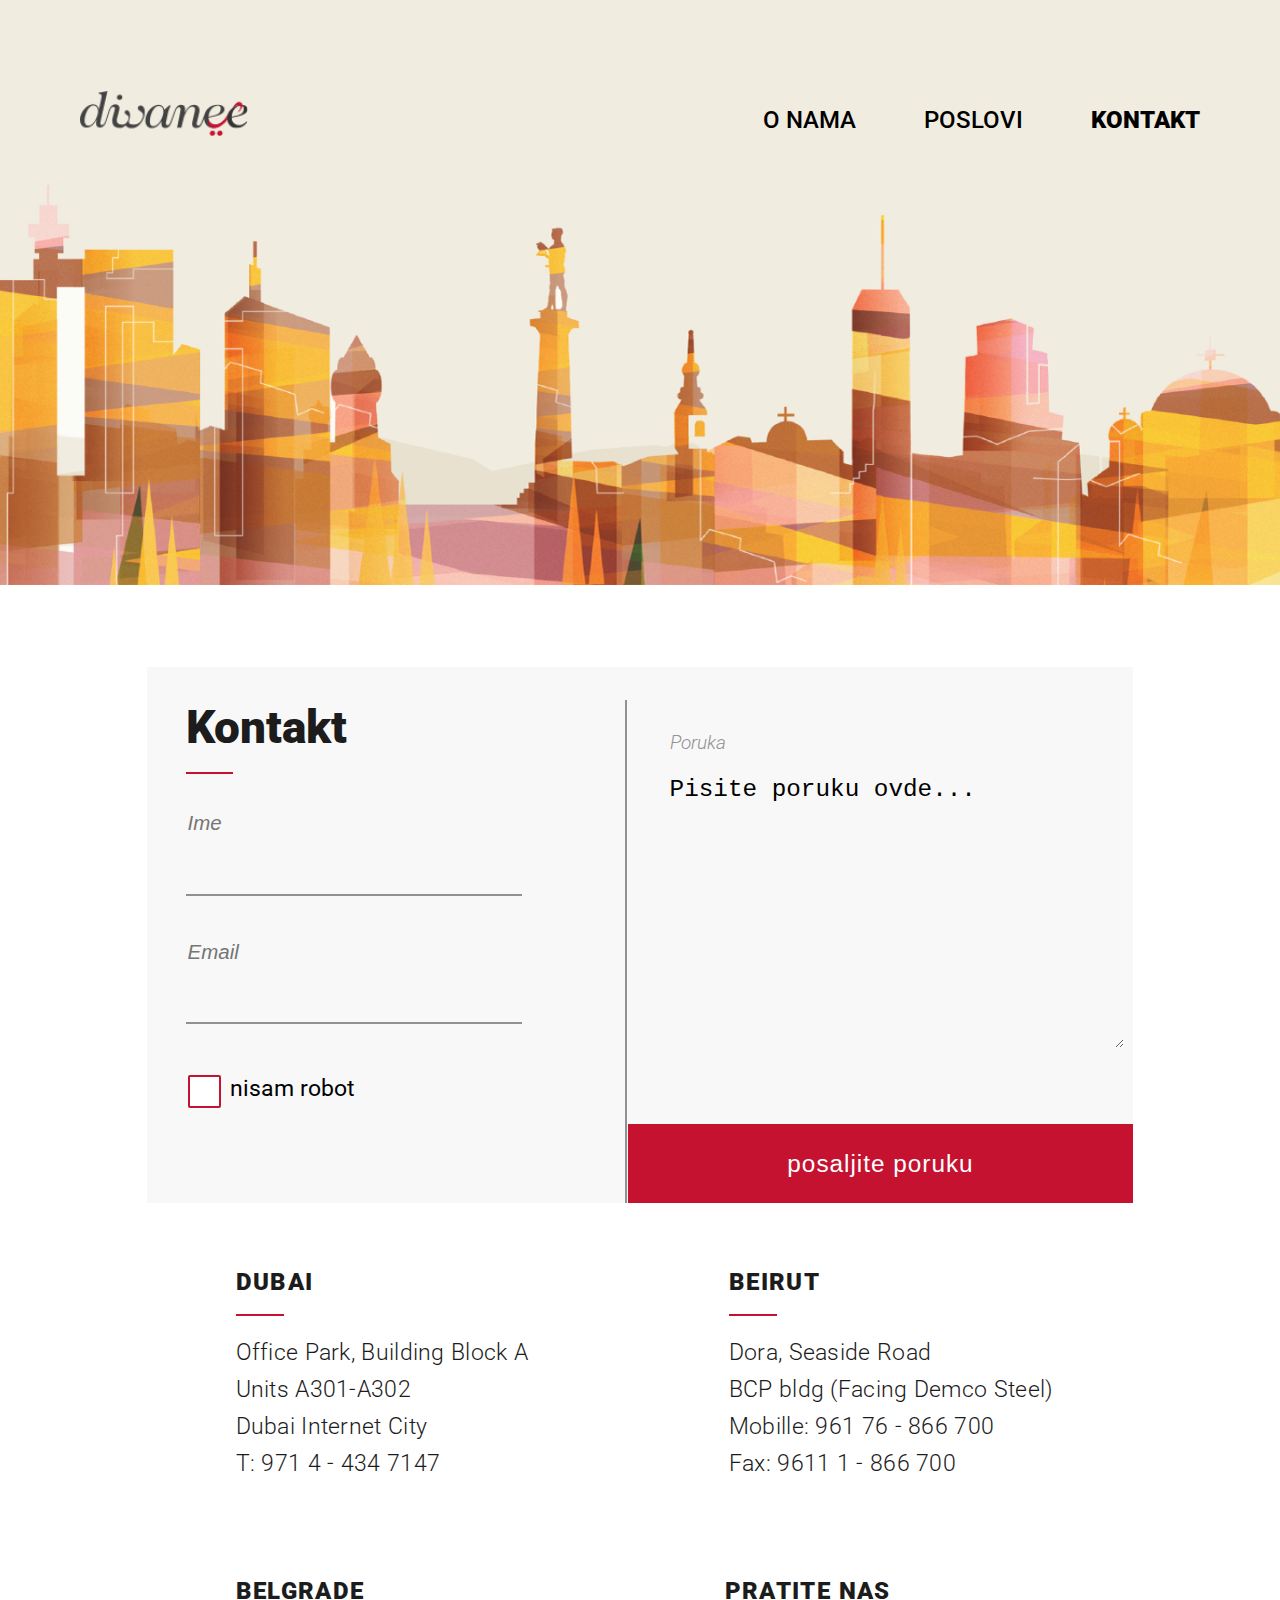
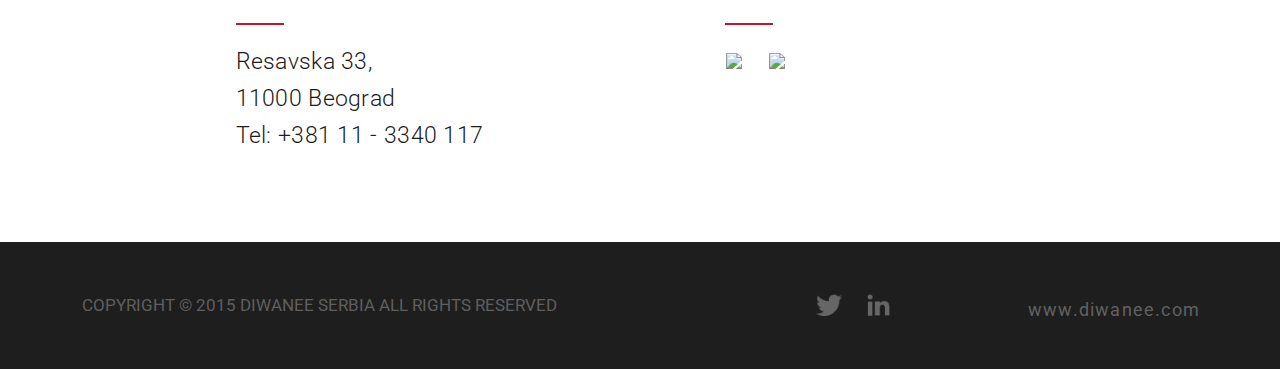
==== contact.html @ 29871109 "Commit#20-added gtag manager" ====
<!DOCTYPE html>
<html lang="en">

	<head>
		<!-- Google Tag Manager -->
		<script>(function(w,d,s,l,i){w[l]=w[l]||[];w[l].push({'gtm.start':
		new Date().getTime(),event:'gtm.js'});var f=d.getElementsByTagName(s)[0],
		j=d.createElement(s),dl=l!='dataLayer'?'&l='+l:'';j.async=true;j.src=
		'https://www.googletagmanager.com/gtm.js?id='+i+dl;f.parentNode.insertBefore(j,f);
		})(window,document,'script','dataLayer','GTM-MXTVTTN');</script>
		<!-- End Google Tag Manager -->

		<!-- Google Analytics -->
		<script>
		(function(i,s,o,g,r,a,m){i['GoogleAnalyticsObject']=r;i[r]=i[r]||function(){
		(i[r].q=i[r].q||[]).push(arguments)},i[r].l=1*new Date();a=s.createElement(o),
		m=s.getElementsByTagName(o)[0];a.async=1;a.src=g;m.parentNode.insertBefore(a,m)
		})(window,document,'script','https://www.google-analytics.com/analytics.js','ga');

		ga('create', 'UA-124238088-1', 'auto');
		ga('send', 'pageview');
		</script>
		<!-- End Google Analytics -->

		<!-- Global site tag (gtag.js) - Google Analytics -->
		<script async src="https://www.googletagmanager.com/gtag/js?id=UA-124238088-1"></script>
		<script>
			window.dataLayer = window.dataLayer || [];
			function gtag(){dataLayer.push(arguments);}
			gtag('js', new Date());

			gtag('config', 'UA-124238088-1');
		</script>
		<!-- Global site tag (gtag.js) - Google Analytics -->
		<meta charset="utf-8">
		<meta name="viewport" content="width=device-width, initial-scale=1">
		<link href="https://fonts.googleapis.com/css?family=Roboto:100,100i,300,300i,400,400i,500,500i,700,700i,900,900i" rel="stylesheet">
		<title>Diwanee Serbia - Kontakt</title>
		<link rel="stylesheet" href="assets/css/contact_style.css">
		<link rel="shortcut icon" type="image/x-icon" href="assets/img/diwanee_favicon1.png">
	</head>

	<body>
		<!-- Google Tag Manager (noscript) -->
		<noscript><iframe src="https://www.googletagmanager.com/ns.html?id=GTM-MXTVTTN"
		height="0" width="0" style="display:none;visibility:hidden"></iframe></noscript>
		<!-- End Google Tag Manager (noscript) -->
		<header>
			<div class="banner">
			<img src="assets/img/desk_header.png">
		</div>
			<nav class="nav">
				<div class="nav__logo">
					<a href="index.html" title="Home"><img src="assets/img/diw_logo.png" alt="Logo" class="logo"></a>
				</div>
				<div class="nav__menu">
					<img src="assets/img/nav-icon.png" alt="Burger icon" class="nav__burger">
					<ul>
						<li><a href="index.html#about">o nama</a></li>
						<li><a href="index.html#jobs">poslovi</a></li>
						<li id="contact">kontakt</li>
					</ul>
				</div>
			</nav>
				<div class="activ_nav">
					<ul>
						<li class="activ_nav__item"><a href="index.html#about">o nama</a></li>
						<li class="activ_nav__item"><a href="index.html#jobs">poslovi</a></li>
						<li class="activ_nav__item"><a href="contact.html">kontakt</a></li>
						<li>
							<div class="activ_nav__social">
								<p>pratite nas</p>
								<a href="https://www.facebook.com/diwaneeserbia/" target="_blank"><img src="assets/img/fbico.png" class="fbico_nav"></a>
								<a href="https://twitter.com/diwaneeserbia" target="_blank"><img src="assets/img/twittico.png" class="twittico_nav"></a>

							</div>
						</li>
						</ul>
				</div>

		</header>

		<div class="body_wrapper">

			<div class="contact_form">
				<div class="contact_form__left">
					<h1>Kontakt</h1>
					<img src="assets/img/red_dash.png">
					<form>
						<input type="text" placeholder="Ime" class="contact_form__left__name">
						<input type="text" placeholder="Email" class="contact_form__left__email">
						<label class="checkbox_container">nisam robot
							<input type="checkbox">
							<span class="checkmark"></span>
						</label>
					</form>
				</div>
				<div class="contact_form__right">
					<form>
						<label for="message">Poruka</label>
						<textarea rows="10" type="message" name="message" placeholder="Pisite poruku ovde..." class="contact_form__right__message"></textarea>
						<button onclick="ga('send', 'event', 'ContactSubmit', 'Click', 'SubmitBtn', '0');" type="submit" name="submit" class="contact_form__right__submit">posaljite poruku</button>
					</form>
				</div>
			</div>

			<div class="contact_information">
				<div class="contact_information__wrapper1">
					<div class="contact_information__dubai">
						<h1>DUBAI</h1>
						<img src="assets/img/red_dash.png" class="contact_information__red_dash">
						<p>Office Park, Building Block A<br>
							Units A301-A302<br>
							Dubai Internet City<br>
							T: 971 4 - 434  7147</p>
					</div>

					<div class="contact_information__beirut">
						<h1>BEIRUT</h1>
						<img src="assets/img/red_dash.png" class="contact_information__red_dash">
						<p>Dora, Seaside Road<br>
							BCP bldg (Facing Demco Steel)<br>
							Mobille: 961 76 - 866 700<br>
							Fax: 9611 1 - 866 700</p>
					</div>
				</div>

				<div class="contact_information__wrapper2">
					<div class="contact_information__belgrade">
						<h1>BELGRADE</h1>
						<img src="assets/img/red_dash.png" class="contact_information__red_dash">
						<p>Resavska 33,<br>
							11000 Beograd<br>
							Tel: +381 11 - 3340 117<br></p>
					</div>
					<div class="follow_us">
						<h1>PRATITE NAS</h1>
						<img src="assets/img/red_dash.png" class="contact_information__red_dash">
						<a href="https://twitter.com/diwaneeserbia" target="_blank"><img src="assets/img/twitter_old_bw_icon.png" class="follow_us__twittico"></a>
						<a href="https://www.facebook.com/diwaneeserbia/" target="_blank"><img src="assets/img/fb_old_bw_icon.png" class="follow_us__fbico"></a>
					</div>
				</div>
			</div>
		</div>

		<div class="futter">
			<div class="futter__container">
				<div class="futter__container__twitt_ico">
					<a href="https://twitter.com/diwaneeserbia" target="_blank"><img src=assets/img/twittico_mobile.png></a>
				</div>
				<div class="futter__container__linkedin_ico">
					<a href="https://www.linkedin.com/company/diwanee" target="_blank"><img src=assets/img/linkdin_icon_mobile.png></a>
				</div>

				<div class="futter__container__webpage">
					<a href="http://www.diwanee.com/" target="_blank">www.diwanee.com</a>
				</div>
			</div>
			<div class="div_copyright">
					<p class="copyrigtxt2">COPYRIGHT © 2015 DIWANEE SERBIA ALL RIGHTS RESERVED</p>
			</div>
		</div>
		<script src="https://ajax.googleapis.com/ajax/libs/jquery/3.3.1/jquery.min.js"></script>
		<script src="assets/js/script.js"></script>
	</body>
</html>
---- assets/css/contact_style.css ----
html, body, div, span, applet, object, iframe,
h1, h2, h3, h4, h5, h6, p, blockquote, pre,
a, abbr, acronym, address, big, cite, code,
del, dfn, em, img, ins, kbd, q, s, samp,
small, strike, strong, sub, sup, tt, var,
b, u, i, center,
dl, dt, dd, ol, ul, li,
fieldset, form, label, legend,
table, caption, tbody, tfoot, thead, tr, th, td,
article, aside, canvas, details, embed,
figure, figcaption, footer, header, hgroup,
menu, nav, output, ruby, section, summary,
time, mark, audio, video {
  margin: 0;
  padding: 0;
  border: 0;
  font-size: 100%;
  font: inherit;
  vertical-align: baseline;
  font-family: "Roboto", sans-serif;
}

/* HTML5 display-role reset for older browsers */
article, aside, details, figcaption, figure,
footer, header, hgroup, menu, nav, section {
  display: block; }

* {
  -webkit-box-sizing: border-box;
  -moz-box-sizing: border-box;
  box-sizing: border-box;
}

ol, ul {
  list-style: none; }

a:hover, a:active, a:focus {
  outline: none;
}

a, a:hover, a:focus, a:active {
  text-decoration: none;
  color: inherit;
  cursor: pointer;
}

html, body{
  overflow-x: hidden;
  scroll-behavior: smooth;

}

header {
  width: 100%;
  display: block;
  position: relative;
  text-align: center;
  overflow-y: hidden;
}

.banner {
  display: block;
  overflow: hidden;
}
@media (min-width: 1800px) {
  .banner {
    max-height: 612px;
  }
}

.banner img {
  width: 100%;
  margin-top: -33px;
}
@media (max-width: 768px) {
  .banner img {
    margin-top: 0;
  }
}
@media (min-width: 1800px) {
  .banner img {
    margin-top: -310px;
  }
}

.nav {
  top: 5.6rem;
  left: 5rem;
  right: 5rem;
  position: absolute;
  z-index: 20;
}
@media (max-width: 1024px) {
  .nav {
    top: 4.6vw;
    left: 9.4vw;
    right: 9.4vw;
  }
}
@media (min-width: 1800px) {
  .nav {
    top: 3.9rem;
    left: 10rem;
    right: 10rem;
  }
}

.nav__logo {
  position: absolute;
  display: inline-block;
  left: 0;
  top: 0;
}

.logo {
  display: inline-block;
  width: 10.5rem;
}
@media (max-width: 1024px) {
  .logo {
    width: 18vw;
  }
}

.nav__menu {
  position: absolute;
  right: 0;
  top: 1rem;
}
@media (max-width: 1024px) {
  .nav__menu {
    top: 0.8vw;
    right: 0;
  }
}

.nav__burger {
  display: none;
}
@media (max-width: 1024px) {
  .nav__burger {
    display: inline-block;
    width: 4.8vw;
    height: 3.3vw;
  }
}

.nav__menu ul {
  text-transform: uppercase;
}

.nav__menu li {
  display: inline-block;
  font-size: 1.5rem;
  letter-spacing: 0;
  cursor: pointer;
  margin-left: 4rem;
  font-weight: 500;
}
@media (max-width: 1024px) {
  .nav__menu li {
    display: none;
  }
}

#contact {
  display: inline-block;
  font-size: 1.5rem;
  letter-spacing: 0;
  cursor: pointer;
  margin-left: 4rem;
  font-weight: 900;
}
@media (max-width: 1024px) {
  #contact {
    display: none;
  }
}

.activ_nav {
  display: none;
  position: absolute;
  top: 11vw;
  left:0;
  right:0;
  background-color: rgba(38,38,38,0.99);
  text-transform: uppercase;
  z-index: 20;
  font-weight: 100;
}

.activ_nav ul {
  display: none;
  color: #cccccc;
}
@media (max-width: 1024px) {
  .activ_nav ul {
    display: block;
    padding-top: 5vw;
    padding-bottom: 20vw;
  }
}


.activ_nav__item {
  display: none;
  text-align: center;
  cursor: pointer;
}
@media (max-width: 1024px) {
  .activ_nav__item {
    display: block;
    padding: 2vw;
    font-size: 2.7vw;
  }
}

.activ_nav__social {
  display: none;
}
@media (max-width: 1024px) {
  .activ_nav__social {
    display: block;
    padding: 4vw 33vw;
  }
}

.activ_nav__social p {
  float: left;
  display: inline;
  color: #cccccc;
  letter-spacing: 0.2vw;
  font-size: 1.6vw;
  }

.fbico_nav{
  display: inline-block;
  float: right;
  cursor: pointer;
  margin-left: 3.8vw;
  margin-top: -2.1vw;
  width: 2vw;
}

.twittico_nav {
  display: inline-block;
  float: right;
  cursor: pointer;
  margin-top: -1.6vw;
  width: 3.8vw;
}

.body_wrapper {
  padding-left: 11.5vw;
  padding-right: 11.5vw;
  padding-top: 6.1vw;
  padding-bottom: 6.8vw;
}
@media (max-width: 768px) {
  .body_wrapper {
    padding-left: 9.5vw;
    padding-right: 9.5vw;
    padding-top: 11.7vw;
    padding-bottom: 12vw;
  }
}
@media (min-width: 1800px) {
  .body_wrapper {
    padding-left: 6.2vw;
    padding-right: 6.2vw;
    padding-top: 4.2vw;
    padding-bottom: 7vw;
  }
}

.contact_form {
  position: relative;
  display: block;
  background-color: #F8F8F8;
  width: 100%;
  vertical-align: top;
}
@media (min-width: 1800px) {
  .contact_form {
    display: inline-block;
    width: 53%;
  }
}

.contact_form__left {
  width: 48.7%;
  display: inline-block;
  text-align: left;
  margin-top: 2.6vw;
  padding-left: 3vw;
  padding-bottom: 7.9vw;
  vertical-align: top;
  border-right: 2px solid #919191;
}
@media (max-width: 768px) {
  .contact_form__left {
    display: block;
    width: 100%;
    border-right: none;
    border-bottom: 2px solid #919191;
    margin-top: 0;
    padding-top: 5.6vw;
    padding-left: 8.3vw;
    padding-bottom: 16vw;
  }
}
@media (min-width: 1800px) {
  .contact_form__left {
    margin-top: 1.5vw;
    padding-left: 1.8vw;
    padding-bottom: 4.8vw;
  }
}

.contact_form__left h1 {
  display: block;
  color: #1C1C1C;
  font-size: 3.6vw;
  font-weight: 900;
}
@media (max-width: 768px) {
  .contact_form__left h1 {
    font-size: 7.6vw;
    letter-spacing: -0.6px;
  }
}
@media (min-width: 1800px) {
  .contact_form__left h1 {
    font-size: 2.2vw;
  }
}

.contact_form__left img {
  display: block;
  padding: 1.4vw 0;
  width: 47px;
}
@media (max-width: 768px) {
  .contact_form__left img {
    padding: 2.5vw 0;
  }
}
@media (min-width: 1800px) {
  .contact_form__left img {
    padding: 0.8vw 0;
  }
}

form {
  padding-right: 8.1vw;
}
@media (max-width: 768px) {
  form {
    padding-right: 18.5vw;
    padding-left: 0.7vw;
  }
}
@media (min-width: 1800px) {
  form {
    padding-right: 5vw;
  }
}

input {
  background-color: #F8F8F8;
  font-size: 1.6vw;
  color: #919191;
}
@media (max-width: 768px) {
  input {
    font-size: 3.2vw;
  }
}
@media (min-width: 1800px) {
  input {
    font-size: 1vw;
  }
}

.contact_form__left__name {
  width: 100%;
  border: none;
  border-bottom: 2px solid #919191;
  font-weight: 300;
  font-style: italic;
  background-color: #F8F8F8;
  padding-bottom: 4.6vw;
  outline-style: none;
  padding-top: 1.5vw;
}
@media (max-width: 768px) {
  .contact_form__left__name {
    padding-bottom: 9.2vw;
    padding-top: 3.9vw;
  }
}
@media (min-width: 1800px) {
  .contact_form__left__name {
    padding-bottom: 2.7vw;
    padding-top: 1vw;
  }
}

.contact_form__left__email {
  width: 100%;
  border: none;
  border-bottom: 2px solid #919191;
  font-weight: 300;
  font-style: italic;
  background-color: #F8F8F8;
  padding-bottom: 4.5vw;
  padding-top: 3.5vw;
  outline-style: none;
}
@media (max-width: 768px) {
  .contact_form__left__email {
    padding-bottom: 9.3vw;
    padding-top: 7.5vw;
  }
}
@media (min-width: 1800px) {
  .contact_form__left__email {
    padding-bottom: 2.8vw;
    padding-top: 2vw;
  }
}

.checkbox_container {
  display: block;
  position: relative;
  padding-left: 3.5vw;
  padding-top: 4vw;
  cursor: pointer;
  font-size: 1.8vw;
  -webkit-user-select: none;
  -moz-user-select: none;
  -ms-user-select: none;
  user-select: none;
}
@media (max-width: 768px) {
  .checkbox_container {
    padding-left: 6.5vw;
    padding-top: 8.3vw;
    font-size: 3.5vw;
    letter-spacing: 0.7px;
  }
}
@media (min-width: 1800px) {
  .checkbox_container {
    padding-left: 2.1vw;
    padding-top: 2.3vw;
    font-size: 1.1vw;
  }
}


.checkbox_container input {
  position: absolute;
  opacity: 0;
  cursor: pointer;
}

.checkmark {
  position: absolute;
  top: 4vw;
  left: 0.2vw;
  height: 33px;
  width: 33px;
  background-color: white;
  border-radius: 2px;
  border: 2px solid #C41230;
}
@media (max-width: 768px) {
  .checkmark {
    top: 8vw;
    left: 0vw;
    height: 4.2vw;
    width: 4.2vw;
  }
}
@media (min-width: 1800px) {
  .checkmark {
    top: 2.3vw;
  }
}

.checkbox_container input:checked ~ .checkmark {
  background-color: #C41230;
}

.checkmark:after {
  content: "";
  position: absolute;
  display: none;
}

.checkbox_container input:checked ~ .checkmark:after {
  display: block;
}

.checkbox_container .checkmark:after {
  left: 1.1vw;
  top: 0.5vw;
  width: 1vw;
  height: 1.8vw;
  border: solid white;
  border-width: 0 3px 3px 0;
  -webkit-transform: rotate(45deg);
  -ms-transform: rotate(45deg);
  transform: rotate(45deg);
}

.contact_form__right {
  display: inline-block;
  text-align: left;
  margin-top: 2.6vw;
  width: 50%;
}
@media (max-width: 768px) {
  .contact_form__right {
    display: block;
    width: 100%;
    margin-top: 0;
  }
}
@media (min-width: 1800px) {
  .contact_form__right {
    margin-top: 0;
  }
}

.contact_form__right form {
  padding-left: 3vw;
  padding-top: 2.4vw;
  padding-right: 0;
}
@media (max-width: 768px) {
  .contact_form__right form {
    padding-left: 6.4vw;
    padding-top: 10.6vw;
    padding-bottom: 22.2vw;
  }
}
@media (min-width: 1800px) {
  .contact_form__right form {
    padding-left: 1.7vw;
    padding-top: 2.9vw;
  }
}

.contact_form__right label {
  font-style: italic;
  font-size: 1.5vw;
  color: #919191;
  font-weight: 300;
}
@media (max-width: 768px) {
  .contact_form__right label {
    font-size: 3.2vw;
  }
}
@media (min-width: 1800px) {
  .contact_form__right label {
    font-size: 1vw;
  }
}

.contact_form__right textarea {
  width: 100%;
  border: none;
  font-size: 1.9vw;
  background-color: #F8F8F8;
  outline-style: none;
  padding-top: 1.7vw;
  padding-left: 0;
}
@media (max-width: 768px) {
  .contact_form__right textarea {
    font-size: 3.9vw;
    padding-top: 3.1vw;
  }
}
@media (min-width: 1800px) {
  .contact_form__right textarea {
    font-size: 1.1vw;
    padding-top: 1.1vw;
  }
}

.contact_form__right textarea::placeholder {
  color: black;
}

.contact_form__right__submit {
  position: absolute;
  width: 51.2%;
  bottom: 0;
  right: 0;
  background-color: #C41230;
  color: #FFFFFF;
  padding: 2vw;
  cursor: pointer;
  border-width: 0;
  font-size: 1.9vw;
  letter-spacing: 1px;
}
@media (max-width: 768px) {
  .contact_form__right__submit {
    width: 100%;
    padding: 4.1vw;
    font-size: 3.9vw;
  }
}
@media (min-width: 1800px) {
  .contact_form__right__submit {
    padding: 1.3vw;
    font-size: 1.1vw;
  }
}

.contact_form__right__submit:hover {
  background-color: #790c1f;
}

.contact_information {
  display: block;
  width: 100%;
}
@media (min-width: 1800px) {
  .contact_information {
    display: inline-block;
    width: 46%;
  }
}

.contact_information__wrapper1 {
  padding-left: 6.9vw;
  padding-right: 6.9vw;
  padding-top: 5vw;
}
@media (max-width: 768px) {
  .contact_information__wrapper1 {
    padding-left: 0;
    padding-right: 0;
    padding-top: 10.5vw;
    text-align: center;
  }
}
@media (min-width: 1800px) {
  .contact_information__wrapper1 {
    padding-left: 2.7vw;
    padding-right: 0;
    padding-top: 1.3vw;
  }
}


.contact_information h1 {
  font-size: 1.9vw;
  letter-spacing: 1.4px;
  font-weight: 900;
  color: #1C1C1C;
}
@media (max-width: 768px) {
  .contact_information h1 {
    font-size: 3.9vw;
  }
}
@media (min-width: 1800px) {
  .contact_information h1 {
    font-size: 1.2vw;
  }
}

.contact_information__red_dash {
  display: block;
  width: 48px;
  padding: 1.4vw 0;
}
@media (max-width: 768px) {
  .contact_information__red_dash {
    margin: 0 auto;
    padding: 2.6vw 0;
  }
}
@media (min-width: 1800px) {
  .contact_information__red_dash {
    padding: 0.8vw 0;
  }
}

.contact_information p {
  font-size: 1.8vw;
  font-weight: 300;
  color: #1C1C1C;
  padding-top: 0.1vw;
  letter-spacing: 0.3px;
  line-height: 1.6;
}
@media (max-width: 768px) {
  .contact_information p {
    font-size: 3.7vw;
  }
}
@media (min-width: 1800px) {
  .contact_information p {
    font-size: 1.1vw;
  }
}

.contact_information__dubai {
  display: inline-block;
}
@media (max-width: 768px) {
  .contact_information__dubai {
    display: block;
  }
}

.contact_information__beirut {
  float: right;
  margin-right: -0.7vw;
}
@media (max-width: 768px) {
  .contact_information__beirut {
    float: none;
    display: block;
    padding-top: 10.5vw;
  }
}

.contact_information__wrapper2 {
  padding-left: 6.9vw;
  padding-right: 6.9vw;
  padding-top: 7.3vw;
}
@media (max-width: 768px) {
  .contact_information__wrapper2 {
    padding-left: 0vw;
    padding-right: 0vw;
    padding-top: 11vw;
    text-align: center;
  }
}
@media (min-width: 1800px) {
  .contact_information__wrapper2 {
    padding-left: 2.8vw;
    padding-right: 0vw;
    padding-top: 4.2vw;
  }
}

.contact_information__belgrade {
  display: inline-block;
  vertical-align: top;
}
@media (max-width: 768px) {
  .contact_information__belgrade {
    display: block;
  }
}

.follow_us {
  float:right;
  padding-right: 12vw;
}
@media (max-width: 768px) {
  .follow_us {
    display: block;
    float: none;
    padding-right: 0;
    padding-top: 10.5vw;
  }
}
@media (min-width: 1800px) {
  .follow_us {
    padding-right: 6.4vw;
  }
}

.follow_us__twittico {
  width: 2vw;
  display: inline-block;
  padding-top: 0.8vw;
  margin-left: 0.1vw;
}
@media (max-width: 768px) {
  .follow_us__twittico {
    width: 4.2vw;
    padding-top: 2vw;
    margin-left: 0.4vw;
  }
}
@media (min-width: 1800px) {
  .follow_us__twittico {
    width: 1.3vw;
    padding-top: 0.4vw;
  }
}

.follow_us__fbico {
  width: 2vw;
  display: inline-block;
  margin-left: 1.1vw;
}
@media (max-width: 768px) {
  .follow_us__fbico {
    width: 4.2vw;
    margin-left: 1.9vw;
  }
}
@media (min-width: 1800px) {
  .follow_us__fbico {
    width: 1.2vw;
    margin-left: 0.6vw;
  }
}


.futter {
  display: block;
  position: relative;
  margin-top: 0;
}
@media (max-width: 1024px) {
  .futter {
    text-align: center;
  }
}

.futter__container {
  position: absolute;
  right: 5rem;
  top: 3.3rem;
}
@media (max-width: 1024px) {
  .futter__container {
    width: 100%;
    right: 0;
    top: 9.5vw;
  }
}
@media (min-width: 1800px) {
  .futter__container {
    right: 10rem;
  }
}

.futter__container__linkedin_ico {
  display: inline-block;
}

.futter__container__linkedin_ico img {
  width: 23px;
  margin-left: 1.3rem;
}
@media (max-width: 1024px) {
  .futter__container__linkedin_ico img {
    margin-left: 1.7vw;
  }
}

.futter__container__twitt_ico {
  display: inline-block;
  margin-left: 0;
}

.futter__container__twitt_ico img {
  width: 26px;
}

.futter__container__webpage {
  display: inline-block;
  color: #616161;
  letter-spacing: 1.2px;
  font-size: 1.1rem;
  margin-left: 8.4rem;
}
@media (max-width: 1024px) {
  .futter__container__webpage {
    display: block;
    margin-left: 0;
    text-align: center;
    padding-top: 5.1vw;
    font-size: 2.3vw;
  }
}

.div_copyright {
  display: block;
  background-color: #1e1e1e;
  color: #5f5f5f;
  padding-top: 3.4rem;
  padding-bottom: 3.4rem;
  padding-left: 5.1rem;
}
@media (max-width: 1024px) {
  .div_copyright {
    width: 100%;
    padding-top: 25.7vw;
    padding-bottom: 9.1vw;
    padding-left: 0;
    text-align: center;
  }
}
@media (min-width: 1800px) {
  .div_copyright {
    padding-left: 10.1rem;
  }
}


.copyrigtxt2 {
  display: block;
  font-size: 1.3vw;
  letter-spacing: 0px;
  font-weight: 400;
}
@media (max-width: 1024px) {
  .copyrigtxt2 {
    font-size: 2.7vw;
    letter-spacing: -0.1px;
  }
}
@media (min-width: 1800px) {
  .copyrigtxt2 {
    font-size: 1.3rem;
  }
}
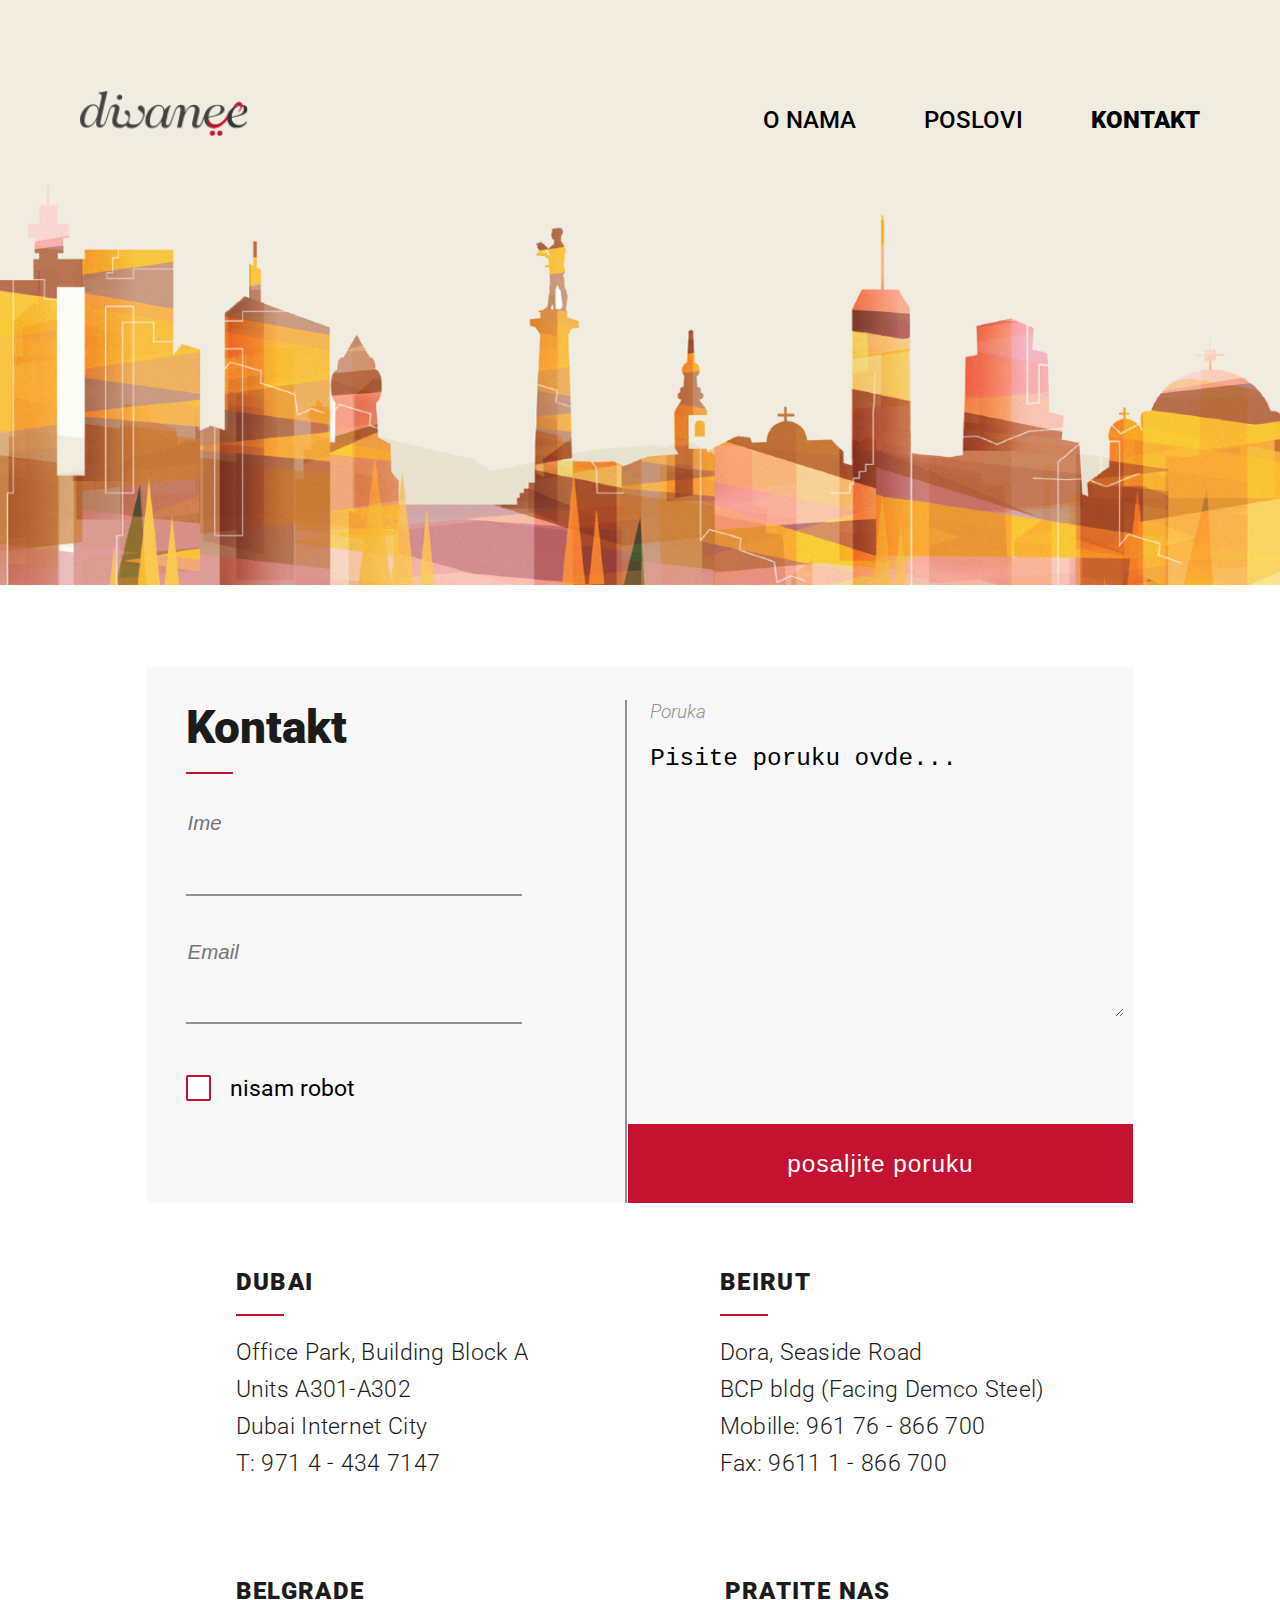
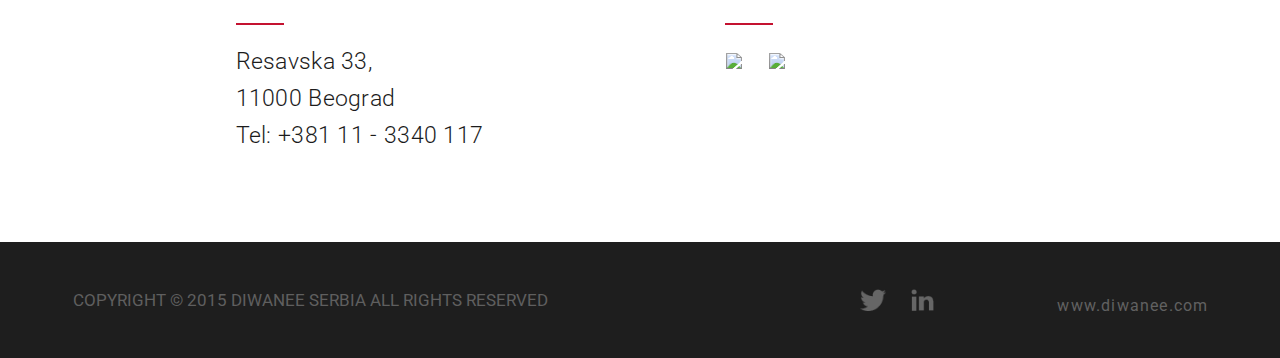
==== commit ceff038a: "Commit#23-validation form" ====
--- a/contact.html
+++ b/contact.html
@@ -10,28 +10,6 @@
 		})(window,document,'script','dataLayer','GTM-MXTVTTN');</script>
 		<!-- End Google Tag Manager -->
 
-		<!-- Google Analytics -->
-		<script>
-		(function(i,s,o,g,r,a,m){i['GoogleAnalyticsObject']=r;i[r]=i[r]||function(){
-		(i[r].q=i[r].q||[]).push(arguments)},i[r].l=1*new Date();a=s.createElement(o),
-		m=s.getElementsByTagName(o)[0];a.async=1;a.src=g;m.parentNode.insertBefore(a,m)
-		})(window,document,'script','https://www.google-analytics.com/analytics.js','ga');
-
-		ga('create', 'UA-124238088-1', 'auto');
-		ga('send', 'pageview');
-		</script>
-		<!-- End Google Analytics -->
-
-		<!-- Global site tag (gtag.js) - Google Analytics -->
-		<script async src="https://www.googletagmanager.com/gtag/js?id=UA-124238088-1"></script>
-		<script>
-			window.dataLayer = window.dataLayer || [];
-			function gtag(){dataLayer.push(arguments);}
-			gtag('js', new Date());
-
-			gtag('config', 'UA-124238088-1');
-		</script>
-		<!-- Global site tag (gtag.js) - Google Analytics -->
 		<meta charset="utf-8">
 		<meta name="viewport" content="width=device-width, initial-scale=1">
 		<link href="https://fonts.googleapis.com/css?family=Roboto:100,100i,300,300i,400,400i,500,500i,700,700i,900,900i" rel="stylesheet">
@@ -86,20 +64,19 @@
 				<div class="contact_form__left">
 					<h1>Kontakt</h1>
 					<img src="assets/img/red_dash.png">
-					<form>
-						<input type="text" placeholder="Ime" class="contact_form__left__name">
-						<input type="text" placeholder="Email" class="contact_form__left__email">
+					<form onsubmit="return validateForm()">
+						<input type="text" id="ime" name="ime" placeholder="Ime" class="name">
+						<input type="text" id="email" name="email" placeholder="Email" class="email">
 						<label class="checkbox_container">nisam robot
-							<input type="checkbox">
+							<input type="checkbox" id="checkbox" name="checkbox">
 							<span class="checkmark"></span>
 						</label>
-					</form>
-				</div>
-				<div class="contact_form__right">
-					<form>
+					</div>
+					<div class="contact_form__right">
 						<label for="message">Poruka</label>
-						<textarea rows="10" type="message" name="message" placeholder="Pisite poruku ovde..." class="contact_form__right__message"></textarea>
-						<button onclick="ga('send', 'event', 'ContactSubmit', 'Click', 'SubmitBtn', '0');" type="submit" name="submit" class="contact_form__right__submit">posaljite poruku</button>
+						<textarea rows="10" type="message" id="poruka" name="message" placeholder="Pisite poruku ovde..." class="message"></textarea>
+						<input type="submit" value="posaljite poruku" class="submit">
+						<p id="error_feedback"></p>
 					</form>
 				</div>
 			</div>
@@ -143,16 +120,16 @@
 			</div>
 		</div>
 
-		<div class="futter">
-			<div class="futter__container">
-				<div class="futter__container__twitt_ico">
+		<div class="footer">
+			<div class="footer__container">
+				<div class="footer__container__twitt_ico">
 					<a href="https://twitter.com/diwaneeserbia" target="_blank"><img src=assets/img/twittico_mobile.png></a>
 				</div>
-				<div class="futter__container__linkedin_ico">
+				<div class="footer__container__linkedin_ico">
 					<a href="https://www.linkedin.com/company/diwanee" target="_blank"><img src=assets/img/linkdin_icon_mobile.png></a>
 				</div>
 
-				<div class="futter__container__webpage">
+				<div class="footer__container__webpage">
 					<a href="http://www.diwanee.com/" target="_blank">www.diwanee.com</a>
 				</div>
 			</div>
--- a/assets/css/contact_style.css
+++ b/assets/css/contact_style.css
@@ -61,6 +61,7 @@
 .banner {
   display: block;
   overflow: hidden;
+  max-height: 672px;
 }
 @media (min-width: 1800px) {
   .banner {
@@ -382,7 +383,7 @@
   }
 }
 
-.contact_form__left__name {
+.name {
   width: 100%;
   border: none;
   border-bottom: 2px solid #919191;
@@ -394,19 +395,19 @@
   padding-top: 1.5vw;
 }
 @media (max-width: 768px) {
-  .contact_form__left__name {
+  .name {
     padding-bottom: 9.2vw;
     padding-top: 3.9vw;
   }
 }
 @media (min-width: 1800px) {
-  .contact_form__left__name {
+  .name {
     padding-bottom: 2.7vw;
     padding-top: 1vw;
   }
 }
 
-.contact_form__left__email {
+.email {
   width: 100%;
   border: none;
   border-bottom: 2px solid #919191;
@@ -418,23 +419,23 @@
   outline-style: none;
 }
 @media (max-width: 768px) {
-  .contact_form__left__email {
+  .email {
     padding-bottom: 9.3vw;
     padding-top: 7.5vw;
   }
 }
 @media (min-width: 1800px) {
-  .contact_form__left__email {
+  .email {
     padding-bottom: 2.8vw;
     padding-top: 2vw;
   }
 }
 
 .checkbox_container {
-  display: block;
+  display: inline-block;
   position: relative;
-  padding-left: 3.5vw;
-  padding-top: 4vw;
+  margin-left: 3.5vw;
+  margin-top: 4vw;
   cursor: pointer;
   font-size: 1.8vw;
   -webkit-user-select: none;
@@ -444,48 +445,61 @@
 }
 @media (max-width: 768px) {
   .checkbox_container {
-    padding-left: 6.5vw;
-    padding-top: 8.3vw;
     font-size: 3.5vw;
+    margin-top: 8.3vw;
+    margin-left: 6.5vw;
     letter-spacing: 0.7px;
+    padding-left: 0;
+    padding-top: 0;
   }
 }
 @media (min-width: 1800px) {
   .checkbox_container {
-    padding-left: 2.1vw;
-    padding-top: 2.3vw;
+    margin-left: 2.1vw;
+    margin-top: 2.3vw;
     font-size: 1.1vw;
   }
 }
-
 
 .checkbox_container input {
   position: absolute;
   opacity: 0;
   cursor: pointer;
+  top: 0vw;
+  left: -3.5vw;
+}
+@media (max-width: 768px) {
+  .checkbox_container  input {
+    top: 0;
+    left: -7vw;
+  }
 }
 
 .checkmark {
   position: absolute;
-  top: 4vw;
-  left: 0.2vw;
-  height: 33px;
-  width: 33px;
+  top: 0vw;
+  left: -3.5vw;
+  height: 2vw;
+  width: 2vw;
   background-color: white;
   border-radius: 2px;
   border: 2px solid #C41230;
 }
 @media (max-width: 768px) {
   .checkmark {
-    top: 8vw;
-    left: 0vw;
+    top: 0vw;
+    left: -7vw;
     height: 4.2vw;
     width: 4.2vw;
+    border: 1.5px solid #C41230;
   }
 }
 @media (min-width: 1800px) {
   .checkmark {
-    top: 2.3vw;
+    top: 0vw;
+    height: 1.3vw;
+    width: 1.3vw;
+    left: -2.1vw;
   }
 }
 
@@ -504,15 +518,32 @@
 }
 
 .checkbox_container .checkmark:after {
-  left: 1.1vw;
-  top: 0.5vw;
-  width: 1vw;
-  height: 1.8vw;
+  left: 0.6vw;
+  top: 0.1vw;
+  width: 0.4vw;
+  height: 0.9vw;
   border: solid white;
-  border-width: 0 3px 3px 0;
+  border-width: 0 4px 4px 0;
   -webkit-transform: rotate(45deg);
   -ms-transform: rotate(45deg);
   transform: rotate(45deg);
+}
+@media (max-width: 768px) {
+  .checkbox_container .checkmark:after {
+    left: 1.1vw;
+    top: 0.3vw;
+    width: 0.8vw;
+    height: 1.8vw;
+    border-width: 0 0.7vw 0.7vw 0;
+  }
+}
+@media (min-width: 1800px) {
+  .checkbox_container .checkmark:after {
+    left: 0.4vw;
+    top: 0vw;
+    width: 0.3vw;
+    height: 0.7vw;
+  }
 }
 
 .contact_form__right {
@@ -558,6 +589,7 @@
   font-size: 1.5vw;
   color: #919191;
   font-weight: 300;
+  margin-left: 1.5vw
 }
 @media (max-width: 768px) {
   .contact_form__right label {
@@ -570,33 +602,33 @@
   }
 }
 
-.contact_form__right textarea {
+.message {
   width: 100%;
   border: none;
   font-size: 1.9vw;
   background-color: #F8F8F8;
   outline-style: none;
   padding-top: 1.7vw;
-  padding-left: 0;
-}
-@media (max-width: 768px) {
-  .contact_form__right textarea {
+  padding-left: 1.5vw;
+}
+@media (max-width: 768px) {
+  .message {
     font-size: 3.9vw;
     padding-top: 3.1vw;
   }
 }
 @media (min-width: 1800px) {
-  .contact_form__right textarea {
+  .message {
     font-size: 1.1vw;
     padding-top: 1.1vw;
   }
 }
 
-.contact_form__right textarea::placeholder {
+.message::placeholder {
   color: black;
 }
 
-.contact_form__right__submit {
+.submit {
   position: absolute;
   width: 51.2%;
   bottom: 0;
@@ -610,20 +642,20 @@
   letter-spacing: 1px;
 }
 @media (max-width: 768px) {
-  .contact_form__right__submit {
+  .submit {
     width: 100%;
     padding: 4.1vw;
     font-size: 3.9vw;
   }
 }
 @media (min-width: 1800px) {
-  .contact_form__right__submit {
+  .submit {
     padding: 1.3vw;
     font-size: 1.1vw;
   }
 }
 
-.contact_form__right__submit:hover {
+.submit:hover {
   background-color: #790c1f;
 }
 
@@ -724,7 +756,7 @@
 
 .contact_information__beirut {
   float: right;
-  margin-right: -0.7vw;
+  margin-right: 0vw;
 }
 @media (max-width: 768px) {
   .contact_information__beirut {
@@ -822,67 +854,67 @@
 }
 
 
-.futter {
+.footer {
   display: block;
   position: relative;
   margin-top: 0;
 }
 @media (max-width: 1024px) {
-  .futter {
+  .footer {
     text-align: center;
   }
 }
 
-.futter__container {
+.footer__container {
   position: absolute;
-  right: 5rem;
-  top: 3.3rem;
-}
-@media (max-width: 1024px) {
-  .futter__container {
+  right: 5.6vw;
+  top: 3.7vw;
+}
+@media (max-width: 1024px) {
+  .footer__container {
     width: 100%;
     right: 0;
     top: 9.5vw;
   }
 }
 @media (min-width: 1800px) {
-  .futter__container {
-    right: 10rem;
-  }
-}
-
-.futter__container__linkedin_ico {
-  display: inline-block;
-}
-
-.futter__container__linkedin_ico img {
+  .footer__container {
+    right: 6.3vw;
+  }
+}
+
+.footer__container__linkedin_ico {
+  display: inline-block;
+}
+
+.footer__container__linkedin_ico img {
   width: 23px;
   margin-left: 1.3rem;
 }
 @media (max-width: 1024px) {
-  .futter__container__linkedin_ico img {
+  .footer__container__linkedin_ico img {
     margin-left: 1.7vw;
   }
 }
 
-.futter__container__twitt_ico {
+.footer__container__twitt_ico {
   display: inline-block;
   margin-left: 0;
 }
 
-.futter__container__twitt_ico img {
+.footer__container__twitt_ico img {
   width: 26px;
 }
 
-.futter__container__webpage {
+.footer__container__webpage {
   display: inline-block;
   color: #616161;
   letter-spacing: 1.2px;
-  font-size: 1.1rem;
-  margin-left: 8.4rem;
-}
-@media (max-width: 1024px) {
-  .futter__container__webpage {
+  font-size: 1.22vw;
+  margin-left: 9.32vw;
+}
+@media (max-width: 1024px) {
+  .footer__container__webpage {
     display: block;
     margin-left: 0;
     text-align: center;
@@ -895,9 +927,9 @@
   display: block;
   background-color: #1e1e1e;
   color: #5f5f5f;
-  padding-top: 3.4rem;
-  padding-bottom: 3.4rem;
-  padding-left: 5.1rem;
+  padding-top: 3.9vw;
+  padding-bottom: 3.7vw;
+  padding-left: 5.7vw;
 }
 @media (max-width: 1024px) {
   .div_copyright {
@@ -910,7 +942,7 @@
 }
 @media (min-width: 1800px) {
   .div_copyright {
-    padding-left: 10.1rem;
+    padding-left: 6.3vw;
   }
 }
 
@@ -932,3 +964,33 @@
     font-size: 1.3rem;
   }
 }
+
+/* ERROR MESSAGES */
+
+#error_feedback {
+  position: absolute;
+  display: block;
+  left: 3vw;
+  bottom: 1vw;
+  color: red;
+  font-size: 2vw;
+  letter-spacing: 1px;
+  font-weight: 300;
+  font-style: italic;
+}
+@media (max-width: 768px) {
+  #error_feedback {
+    left: 3vw;
+    right: 3vw;
+    bottom: 60vw;
+    font-size: 3.7vw;
+
+  }
+}
+@media (min-width: 1800px) {
+  #error_feedback {
+    left: 3vw;
+    bottom: 1vw;
+    font-size: 1.1vw;
+  }
+}
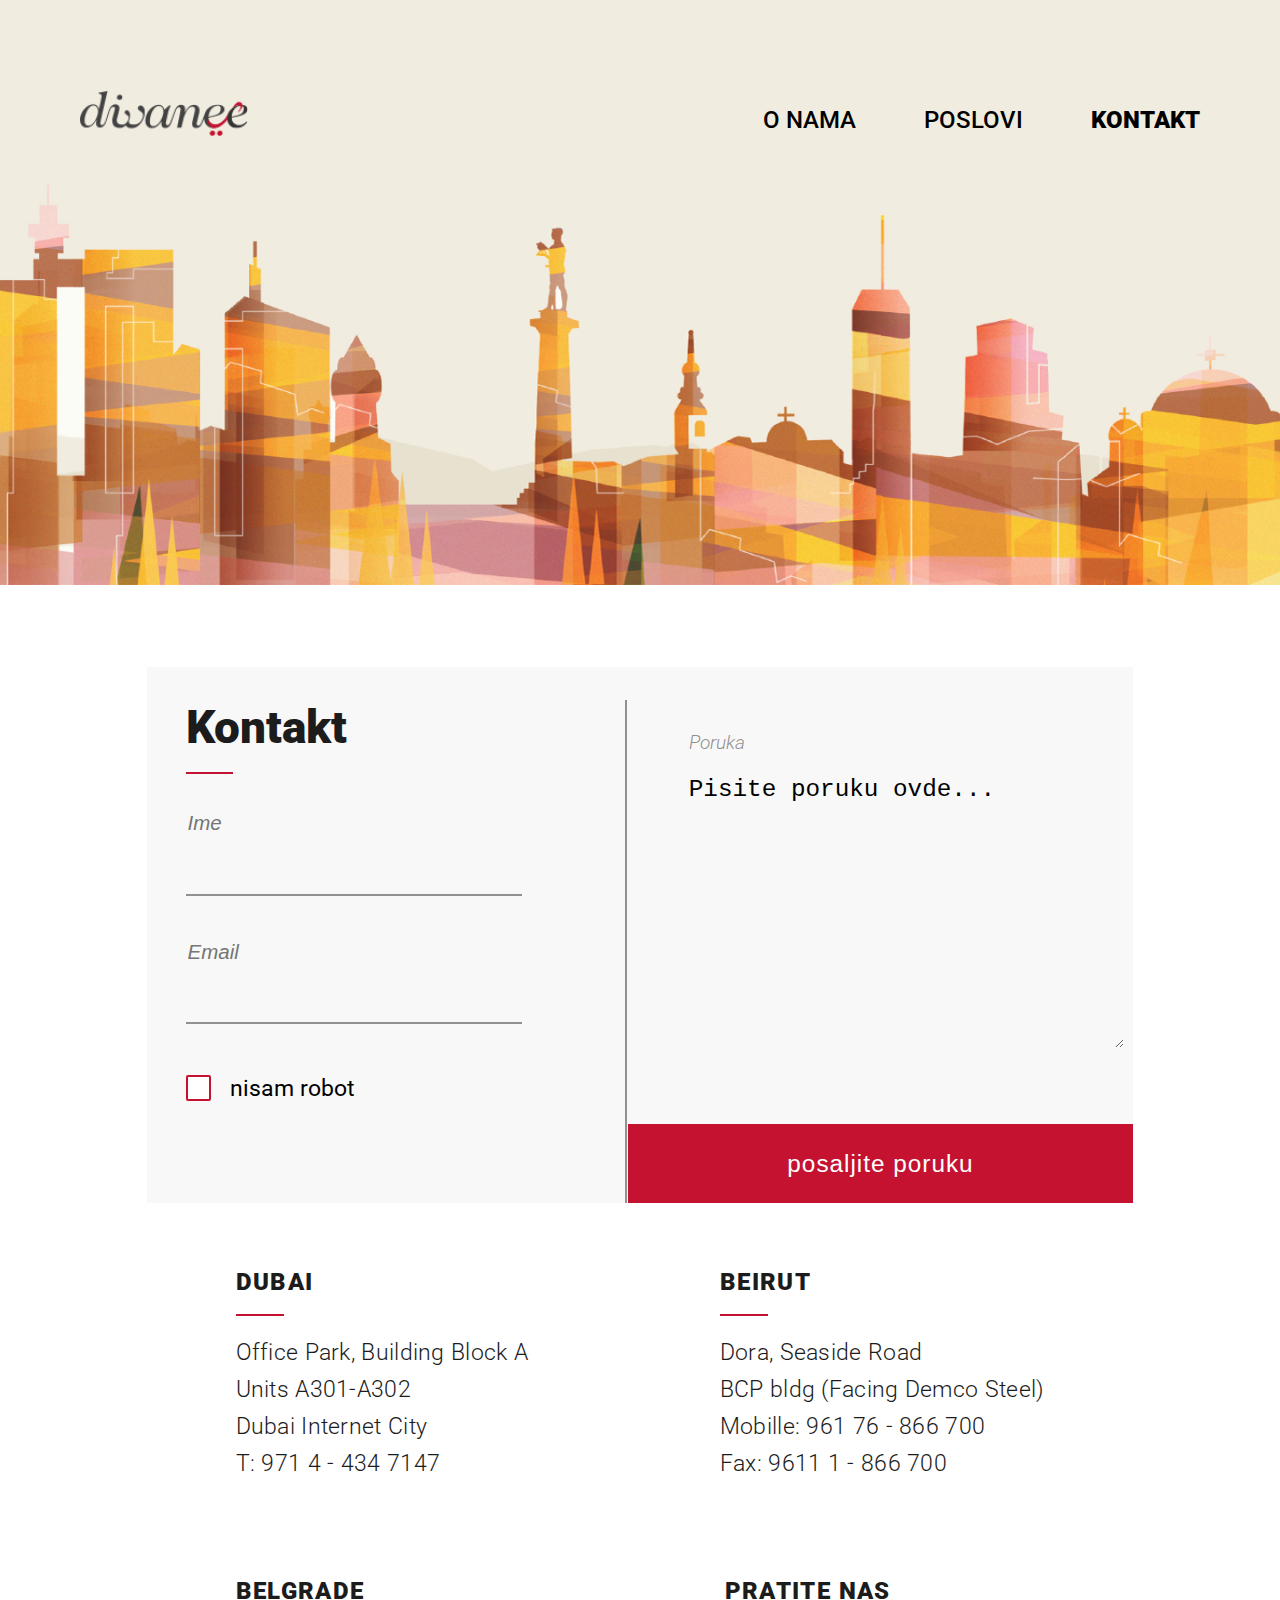
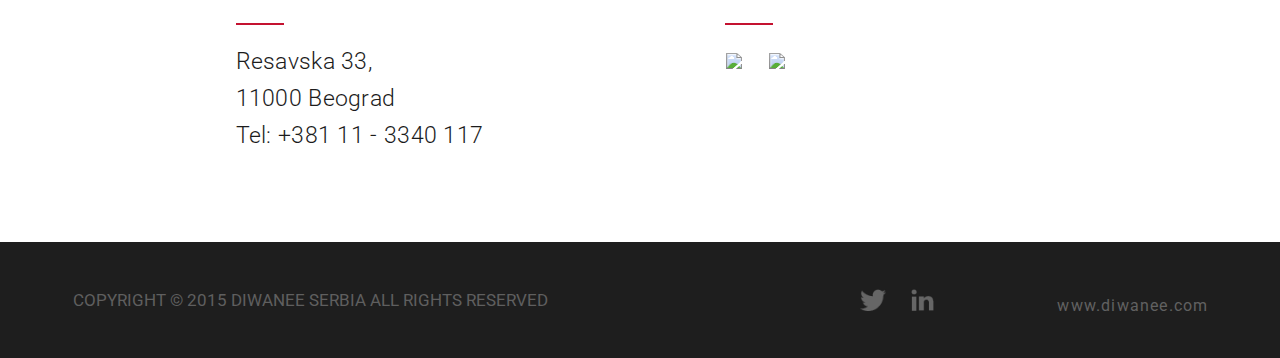
==== commit 57303d86: "Commit#25-changed form structure" ====
--- a/contact.html
+++ b/contact.html
@@ -64,20 +64,24 @@
 				<div class="contact_form__left">
 					<h1>Kontakt</h1>
 					<img src="assets/img/red_dash.png">
-					<form onsubmit="return validateForm()">
+					<form>
 						<input type="text" id="ime" name="ime" placeholder="Ime" class="name">
 						<input type="text" id="email" name="email" placeholder="Email" class="email">
 						<label class="checkbox_container">nisam robot
 							<input type="checkbox" id="checkbox" name="checkbox">
 							<span class="checkmark"></span>
 						</label>
+					</form>
 					</div>
 					<div class="contact_form__right">
+					<form>
 						<label for="message">Poruka</label>
 						<textarea rows="10" type="message" id="poruka" name="message" placeholder="Pisite poruku ovde..." class="message"></textarea>
-						<input type="submit" value="posaljite poruku" class="submit">
+						<input type="submit" id="submit" value="posaljite poruku" class="submit">
+					</form>
 						<p id="error_feedback"></p>
-					</form>
+						<p id="success_feedback"></p>
+
 				</div>
 			</div>
 
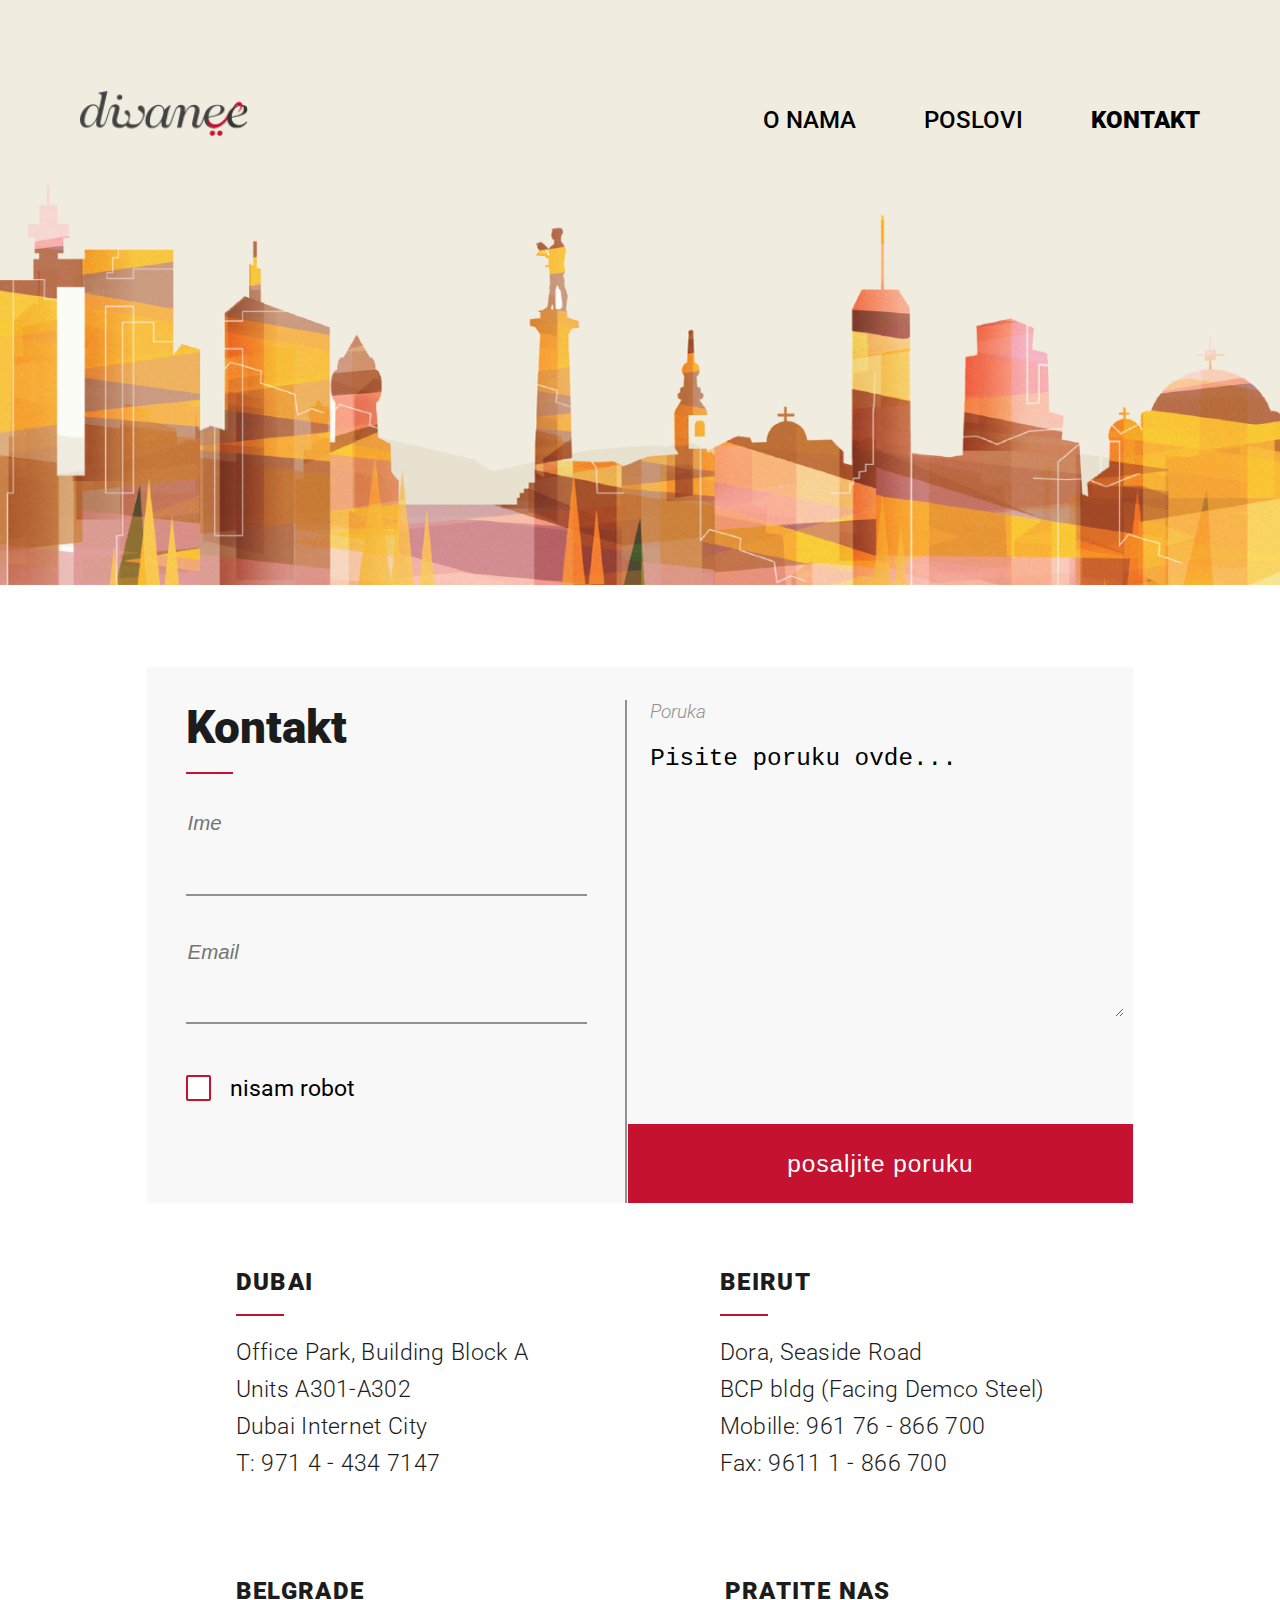
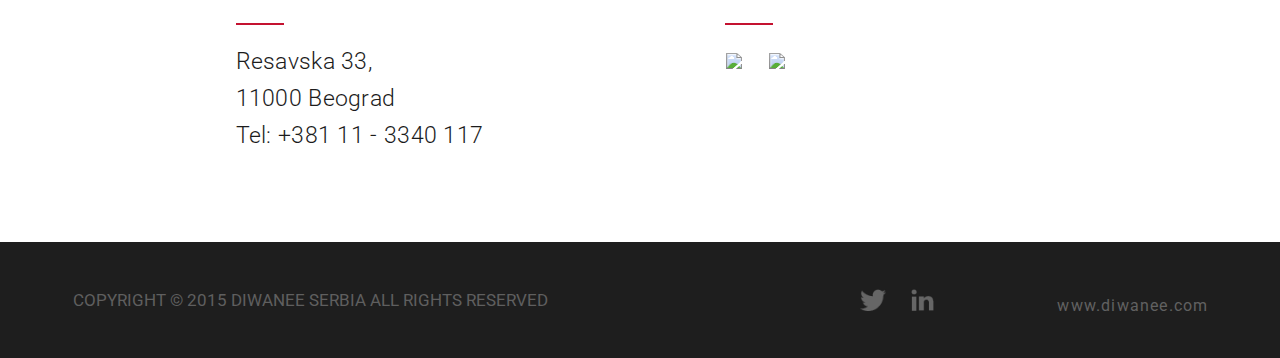
==== commit 14a0442d: "Commit#27-js and HTML form updates" ====
--- a/contact.html
+++ b/contact.html
@@ -26,7 +26,7 @@
 		<header>
 			<div class="banner">
 			<img src="assets/img/desk_header.png">
-		</div>
+			</div>
 			<nav class="nav">
 				<div class="nav__logo">
 					<a href="index.html" title="Home"><img src="assets/img/diw_logo.png" alt="Logo" class="logo"></a>
@@ -50,39 +50,32 @@
 								<p>pratite nas</p>
 								<a href="https://www.facebook.com/diwaneeserbia/" target="_blank"><img src="assets/img/fbico.png" class="fbico_nav"></a>
 								<a href="https://twitter.com/diwaneeserbia" target="_blank"><img src="assets/img/twittico.png" class="twittico_nav"></a>
-
 							</div>
 						</li>
 						</ul>
 				</div>
-
 		</header>
 
 		<div class="body_wrapper">
-
 			<div class="contact_form">
-				<div class="contact_form__left">
-					<h1>Kontakt</h1>
-					<img src="assets/img/red_dash.png">
-					<form>
-						<input type="text" id="ime" name="ime" placeholder="Ime" class="name">
-						<input type="text" id="email" name="email" placeholder="Email" class="email">
-						<label class="checkbox_container">nisam robot
-							<input type="checkbox" id="checkbox" name="checkbox">
-							<span class="checkmark"></span>
-						</label>
-					</form>
+				<form>
+					<div class="contact_form__left">
+						<h1>Kontakt</h1>
+						<img src="assets/img/red_dash.png">
+							<input type="text" id="ime" name="ime" placeholder="Ime" class="name">
+							<input type="text" id="email" name="email" placeholder="Email" class="email">
+							<label class="checkbox_container">nisam robot
+								<input type="checkbox" id="checkbox" name="checkbox">
+								<span class="checkmark"></span>
+							</label>
+						</div>
+						<div class="contact_form__right">
+							<label for="message">Poruka</label>
+							<textarea rows="10" type="message" id="poruka" name="message" placeholder="Pisite poruku ovde..." class="message"></textarea>
+							<input type="submit" id="submit" value="posaljite poruku" class="submit">
 					</div>
-					<div class="contact_form__right">
-					<form>
-						<label for="message">Poruka</label>
-						<textarea rows="10" type="message" id="poruka" name="message" placeholder="Pisite poruku ovde..." class="message"></textarea>
-						<input type="submit" id="submit" value="posaljite poruku" class="submit">
-					</form>
-						<p id="error_feedback"></p>
-						<p id="success_feedback"></p>
-
-				</div>
+					<div id="feedback"></div>
+				</form>
 			</div>
 
 			<div class="contact_information">
--- a/assets/css/contact_style.css
+++ b/assets/css/contact_style.css
@@ -289,10 +289,12 @@
 }
 
 .contact_form__left {
+  position: relative;
   width: 48.7%;
   display: inline-block;
   text-align: left;
   margin-top: 2.6vw;
+  padding-right: 3vw;
   padding-left: 3vw;
   padding-bottom: 7.9vw;
   vertical-align: top;
@@ -306,6 +308,7 @@
     border-bottom: 2px solid #919191;
     margin-top: 0;
     padding-top: 5.6vw;
+    padding-right: 8.3vw;
     padding-left: 8.3vw;
     padding-bottom: 16vw;
   }
@@ -313,6 +316,7 @@
 @media (min-width: 1800px) {
   .contact_form__left {
     margin-top: 1.5vw;
+    padding-right: 1.8vw;
     padding-left: 1.8vw;
     padding-bottom: 4.8vw;
   }
@@ -352,7 +356,7 @@
   }
 }
 
-form {
+/* form {
   padding-right: 8.1vw;
 }
 @media (max-width: 768px) {
@@ -365,7 +369,7 @@
   form {
     padding-right: 5vw;
   }
-}
+} */
 
 input {
   background-color: #F8F8F8;
@@ -556,12 +560,12 @@
   .contact_form__right {
     display: block;
     width: 100%;
-    margin-top: 0;
+    margin-top: 3vw;
   }
 }
 @media (min-width: 1800px) {
   .contact_form__right {
-    margin-top: 0;
+    margin-top: 1.5vw;
   }
 }
 
@@ -946,7 +950,6 @@
   }
 }
 
-
 .copyrigtxt2 {
   display: block;
   font-size: 1.3vw;
@@ -965,32 +968,39 @@
   }
 }
 
-/* ERROR MESSAGES */
-
-#error_feedback {
+/* SUBMIT FEEDBACK MESSAGES */
+
+#feedback {
   position: absolute;
-  display: block;
-  left: 3vw;
+  display: none;
+  left: 1.5vw;
+  right: 40.5vw;
   bottom: 1vw;
-  color: red;
+  background-color: red;
+  padding: 15px 5px;
+  border-radius: 10px;
+  box-shadow: 5px 10px 18px #888888;
+  color: white;
+  text-align: center;
   font-size: 2vw;
   letter-spacing: 1px;
   font-weight: 300;
   font-style: italic;
 }
 @media (max-width: 768px) {
-  #error_feedback {
-    left: 3vw;
-    right: 3vw;
-    bottom: 60vw;
-    font-size: 3.7vw;
-
-  }
-}
-@media (min-width: 1800px) {
-  #error_feedback {
-    left: 3vw;
+  #feedback {
+    left: 1.5vw;
+    right: 1.5vw;
+    bottom: 63vw;
+    font-size: 4vw;
+  }
+}
+
+@media (min-width: 1800px) {
+  #feedback {
+    left: 1.5vw;
+    right: 25.5vw;
     bottom: 1vw;
-    font-size: 1.1vw;
-  }
-}
+    font-size: 1.2vw;
+  }
+}
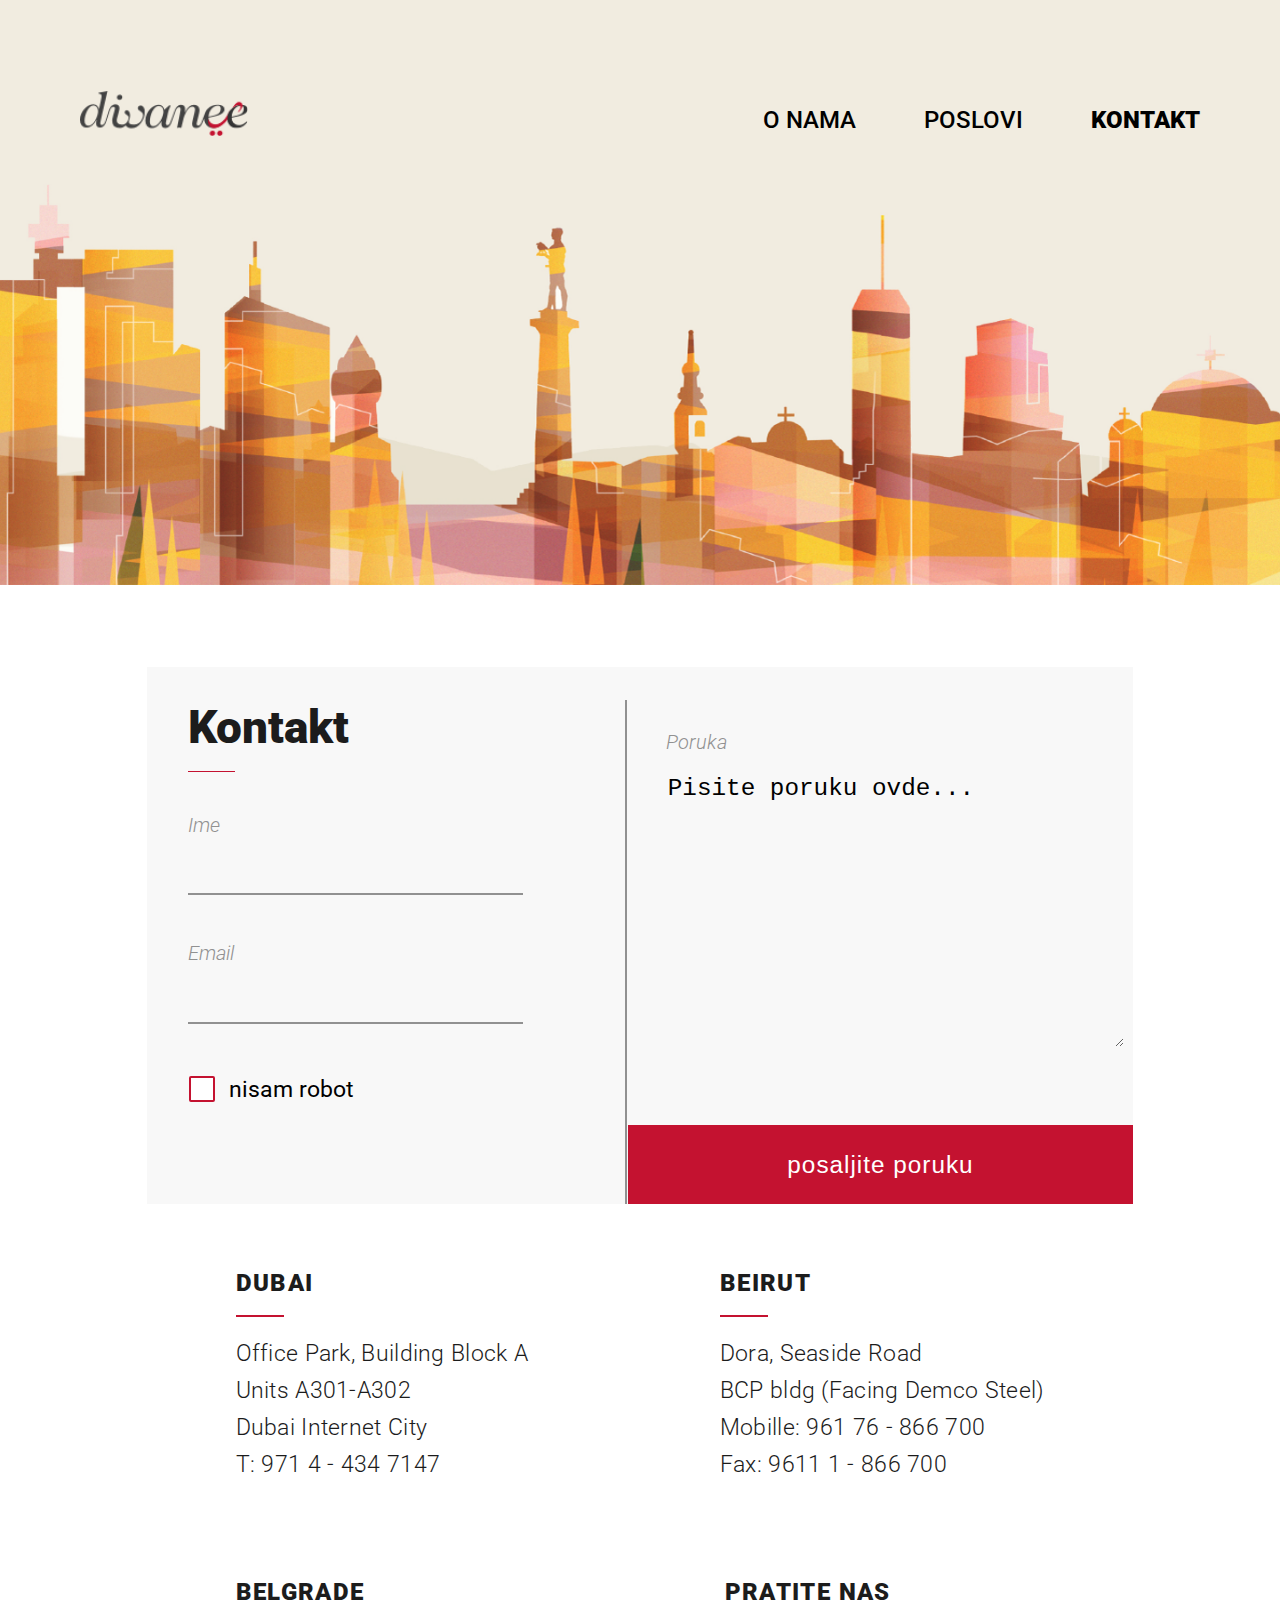
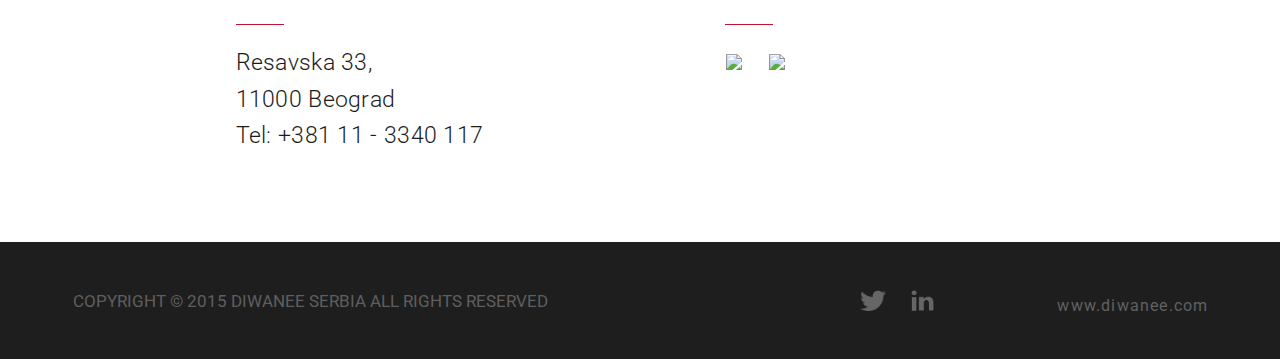
==== commit a6c2ee7c: "Commit#33-design corrections" ====
--- a/contact.html
+++ b/contact.html
@@ -62,22 +62,26 @@
 					<div class="contact_form__left">
 						<h1>Kontakt</h1>
 						<img src="assets/img/red_dash.png">
-							<input type="text" id="ime" name="ime" placeholder="Ime" class="name">
-							<input type="text" id="email" name="email" placeholder="Email" class="email">
-							<label class="checkbox_container">nisam robot
+							<label for="ime" class="input_label">Ime
+								<input type="text" id="ime" class="name">
+							</label>
+							<label for="email" class="input_label">Email
+								<input type="text" id="email" name="email" class="email">
+							</label>
+							<label id="boxlabel" class="checkbox_container">nisam robot
 								<input type="checkbox" id="checkbox" name="checkbox">
 								<span class="checkmark"></span>
 							</label>
 						</div>
 						<div class="contact_form__right">
-							<label for="message">Poruka</label>
-							<textarea rows="10" type="message" id="poruka" name="message" placeholder="Pisite poruku ovde..." class="message"></textarea>
+							<label id="msglabel" for="message" class="input_label">Poruka
+								<textarea rows="10" type="message" id="poruka" name="message" placeholder="Pisite poruku ovde..." class="message"></textarea>
+							</label>
 							<input type="submit" id="submit" value="posaljite poruku" class="submit">
 					</div>
-					<div id="feedback"></div>
 				</form>
+				<div id="feedback" class="feedback"></div>
 			</div>
-
 			<div class="contact_information">
 				<div class="contact_information__wrapper1">
 					<div class="contact_information__dubai">
@@ -88,7 +92,6 @@
 							Dubai Internet City<br>
 							T: 971 4 - 434  7147</p>
 					</div>
-
 					<div class="contact_information__beirut">
 						<h1>BEIRUT</h1>
 						<img src="assets/img/red_dash.png" class="contact_information__red_dash">
@@ -115,6 +118,7 @@
 					</div>
 				</div>
 			</div>
+
 		</div>
 
 		<div class="footer">
--- a/assets/css/contact_style.css
+++ b/assets/css/contact_style.css
@@ -76,6 +76,7 @@
 @media (max-width: 768px) {
   .banner img {
     margin-top: 0;
+    height: 49vw;
   }
 }
 @media (min-width: 1800px) {
@@ -294,8 +295,8 @@
   display: inline-block;
   text-align: left;
   margin-top: 2.6vw;
-  padding-right: 3vw;
-  padding-left: 3vw;
+  padding-right: 8vw;
+  padding-left: 3.2vw;
   padding-bottom: 7.9vw;
   vertical-align: top;
   border-right: 2px solid #919191;
@@ -308,16 +309,16 @@
     border-bottom: 2px solid #919191;
     margin-top: 0;
     padding-top: 5.6vw;
-    padding-right: 8.3vw;
-    padding-left: 8.3vw;
-    padding-bottom: 16vw;
+    padding-right: 18.7vw;
+    padding-left: 8.9vw;
+    padding-bottom: 16.3vw;
   }
 }
 @media (min-width: 1800px) {
   .contact_form__left {
     margin-top: 1.5vw;
-    padding-right: 1.8vw;
-    padding-left: 1.8vw;
+    padding-right: 4.7vw;
+    padding-left: 1.9vw;
     padding-bottom: 4.8vw;
   }
 }
@@ -332,6 +333,8 @@
   .contact_form__left h1 {
     font-size: 7.6vw;
     letter-spacing: -0.6px;
+    margin-left: -0.5vw;
+    margin-top: -0.9vw;
   }
 }
 @media (min-width: 1800px) {
@@ -342,39 +345,26 @@
 
 .contact_form__left img {
   display: block;
-  padding: 1.4vw 0;
+  padding: 1.3vw 0;
   width: 47px;
+  margin-bottom: 1.9vw;
 }
 @media (max-width: 768px) {
   .contact_form__left img {
     padding: 2.5vw 0;
+    margin-bottom: 4vw;
   }
 }
 @media (min-width: 1800px) {
   .contact_form__left img {
     padding: 0.8vw 0;
-  }
-}
-
-/* form {
-  padding-right: 8.1vw;
-}
-@media (max-width: 768px) {
-  form {
-    padding-right: 18.5vw;
-    padding-left: 0.7vw;
-  }
-}
-@media (min-width: 1800px) {
-  form {
-    padding-right: 5vw;
-  }
-} */
+    margin-bottom: 1.1vw;
+  }
+}
 
 input {
   background-color: #F8F8F8;
   font-size: 1.6vw;
-  color: #919191;
 }
 @media (max-width: 768px) {
   input {
@@ -383,6 +373,23 @@
 }
 @media (min-width: 1800px) {
   input {
+    font-size: 1vw;
+  }
+}
+
+.input_label {
+  font-weight: 300;
+  font-style: italic;
+  font-size: 1.6vw;
+  color: #919191;
+}
+@media (max-width: 768px) {
+  .input_label {
+    font-size: 3.2vw;
+  }
+}
+@media (min-width: 1800px) {
+  .input_label {
     font-size: 1vw;
   }
 }
@@ -391,55 +398,55 @@
   width: 100%;
   border: none;
   border-bottom: 2px solid #919191;
-  font-weight: 300;
-  font-style: italic;
   background-color: #F8F8F8;
-  padding-bottom: 4.6vw;
   outline-style: none;
-  padding-top: 1.5vw;
+  margin-top: 2.3vw;
+  margin-bottom: 3.6vw;
 }
 @media (max-width: 768px) {
   .name {
-    padding-bottom: 9.2vw;
-    padding-top: 3.9vw;
+    margin-bottom: 7.7vw;
+    margin-top: 5.2vw;
   }
 }
 @media (min-width: 1800px) {
   .name {
-    padding-bottom: 2.7vw;
-    padding-top: 1vw;
-  }
+    margin-top: 1.4vw;
+    margin-bottom: 2.1vw;
+  }
+}
+
+.name::placeholder, .email::placeholder, .message::placeholder {
+  color: black;
 }
 
 .email {
   width: 100%;
   border: none;
   border-bottom: 2px solid #919191;
-  font-weight: 300;
-  font-style: italic;
   background-color: #F8F8F8;
-  padding-bottom: 4.5vw;
-  padding-top: 3.5vw;
   outline-style: none;
+  margin-top: 2.4vw;
+  margin-bottom: 1vw;
 }
 @media (max-width: 768px) {
   .email {
-    padding-bottom: 9.3vw;
-    padding-top: 7.5vw;
+    margin-bottom: 1vw;
+    margin-top: 5.2vw;
   }
 }
 @media (min-width: 1800px) {
   .email {
-    padding-bottom: 2.8vw;
-    padding-top: 2vw;
+    margin-top: 1.4vw;
+    margin-bottom: 0.1vw;
   }
 }
 
 .checkbox_container {
   display: inline-block;
   position: relative;
-  margin-left: 3.5vw;
-  margin-top: 4vw;
+  margin-left: 3.2vw;
+  margin-top: 3.1vw;
   cursor: pointer;
   font-size: 1.8vw;
   -webkit-user-select: none;
@@ -450,7 +457,7 @@
 @media (max-width: 768px) {
   .checkbox_container {
     font-size: 3.5vw;
-    margin-top: 8.3vw;
+    margin-top: 7vw;
     margin-left: 6.5vw;
     letter-spacing: 0.7px;
     padding-left: 0;
@@ -459,7 +466,7 @@
 }
 @media (min-width: 1800px) {
   .checkbox_container {
-    margin-left: 2.1vw;
+    margin-left: 2vw;
     margin-top: 2.3vw;
     font-size: 1.1vw;
   }
@@ -470,19 +477,25 @@
   opacity: 0;
   cursor: pointer;
   top: 0vw;
-  left: -3.5vw;
-}
-@media (max-width: 768px) {
+  left: -3.1vw;
+}
+@media (max-width: 768px) {
+  .checkbox_container  input {
+    top: 0.9vw;
+    left: -6.2vw;
+  }
+}
+@media (min-width: 1800px) {
   .checkbox_container  input {
     top: 0;
-    left: -7vw;
+    left: -1.9vw;
   }
 }
 
 .checkmark {
   position: absolute;
   top: 0vw;
-  left: -3.5vw;
+  left: -3.1vw;
   height: 2vw;
   width: 2vw;
   background-color: white;
@@ -492,7 +505,7 @@
 @media (max-width: 768px) {
   .checkmark {
     top: 0vw;
-    left: -7vw;
+    left: -6.5vw;
     height: 4.2vw;
     width: 4.2vw;
     border: 1.5px solid #C41230;
@@ -503,7 +516,7 @@
     top: 0vw;
     height: 1.3vw;
     width: 1.3vw;
-    left: -2.1vw;
+    left: -1.9vw;
   }
 }
 
@@ -553,56 +566,25 @@
 .contact_form__right {
   display: inline-block;
   text-align: left;
-  margin-top: 2.6vw;
+  margin-top: 4.9vw;
   width: 50%;
+  padding-left: 2.7vw;
 }
 @media (max-width: 768px) {
   .contact_form__right {
     display: block;
     width: 100%;
+    margin-top: 10.3vw;
+    padding-left: 6.2vw;
+    padding-right: 6.2vw;
+    padding-bottom: 21.6vw;
+  }
+}
+
+@media (min-width: 1800px) {
+  .contact_form__right {
     margin-top: 3vw;
-  }
-}
-@media (min-width: 1800px) {
-  .contact_form__right {
-    margin-top: 1.5vw;
-  }
-}
-
-.contact_form__right form {
-  padding-left: 3vw;
-  padding-top: 2.4vw;
-  padding-right: 0;
-}
-@media (max-width: 768px) {
-  .contact_form__right form {
-    padding-left: 6.4vw;
-    padding-top: 10.6vw;
-    padding-bottom: 22.2vw;
-  }
-}
-@media (min-width: 1800px) {
-  .contact_form__right form {
     padding-left: 1.7vw;
-    padding-top: 2.9vw;
-  }
-}
-
-.contact_form__right label {
-  font-style: italic;
-  font-size: 1.5vw;
-  color: #919191;
-  font-weight: 300;
-  margin-left: 1.5vw
-}
-@media (max-width: 768px) {
-  .contact_form__right label {
-    font-size: 3.2vw;
-  }
-}
-@media (min-width: 1800px) {
-  .contact_form__right label {
-    font-size: 1vw;
   }
 }
 
@@ -613,12 +595,11 @@
   background-color: #F8F8F8;
   outline-style: none;
   padding-top: 1.7vw;
-  padding-left: 1.5vw;
 }
 @media (max-width: 768px) {
   .message {
     font-size: 3.9vw;
-    padding-top: 3.1vw;
+    padding-top: 3.6vw;
   }
 }
 @media (min-width: 1800px) {
@@ -626,10 +607,6 @@
     font-size: 1.1vw;
     padding-top: 1.1vw;
   }
-}
-
-.message::placeholder {
-  color: black;
 }
 
 .submit {
@@ -769,6 +746,12 @@
     padding-top: 10.5vw;
   }
 }
+@media (min-width: 1800px) {
+.contact_information__beirut {
+  float: right;
+  margin-right: -0.8vw;
+  }
+}
 
 .contact_information__wrapper2 {
   padding-left: 6.9vw;
@@ -884,6 +867,7 @@
 @media (min-width: 1800px) {
   .footer__container {
     right: 6.3vw;
+    top: 1.7vw;
   }
 }
 
@@ -926,6 +910,12 @@
     font-size: 2.3vw;
   }
 }
+@media (min-width: 1800px) {
+  .footer__container__webpage {
+    font-size: 0.72vw;
+    margin-left: 5.02vw;
+  }
+}
 
 .div_copyright {
   display: block;
@@ -947,6 +937,8 @@
 @media (min-width: 1800px) {
   .div_copyright {
     padding-left: 6.3vw;
+    padding-top: 1.9vw;
+    padding-bottom: 2vw;
   }
 }
 
@@ -970,37 +962,72 @@
 
 /* SUBMIT FEEDBACK MESSAGES */
 
-#feedback {
+.error_msg {
+position: absolute;
+display: block;
+bottom: 14vw;
+left: 0;
+right: 0;
+padding: 0.8vw 1.9vw;
+background-color: red;
+color: white;
+text-align: center;
+font-size: 3vw;
+letter-spacing: 2px;
+border-top-left-radius: 10px;
+border-top-right-radius: 10px;
+font-weight: 300;
+}
+@media (min-width: 769px) {
+  .error_msg {
+    bottom: 7vw;
+    left: 37.5vw;
+    right: 0;
+    font-size: 1.4vw;
+    letter-spacing: 1px;
+  }
+}
+@media (min-width: 1800px) {
+  .error_msg {
+    bottom: 4vw;
+    left: 22.7vw;
+    right: 0;
+    font-size: 0.9vw;
+    letter-spacing: 1px;
+  }
+}
+
+.success_msg {
   position: absolute;
-  display: none;
-  left: 1.5vw;
-  right: 40.5vw;
-  bottom: 1vw;
-  background-color: red;
-  padding: 15px 5px;
-  border-radius: 10px;
-  box-shadow: 5px 10px 18px #888888;
+  display: block;
+  bottom: 14vw;
+  left: 0;
+  right: 0;
+  padding: 0.8vw 1.9vw;
+  background-color: #54b757;
   color: white;
   text-align: center;
-  font-size: 2vw;
-  letter-spacing: 1px;
+  font-size: 3vw;
+  letter-spacing: 2px;
+  border-top-left-radius: 10px;
+  border-top-right-radius: 10px;
   font-weight: 300;
-  font-style: italic;
-}
-@media (max-width: 768px) {
-  #feedback {
-    left: 1.5vw;
-    right: 1.5vw;
-    bottom: 63vw;
-    font-size: 4vw;
-  }
-}
-
-@media (min-width: 1800px) {
-  #feedback {
-    left: 1.5vw;
-    right: 25.5vw;
-    bottom: 1vw;
-    font-size: 1.2vw;
-  }
-}
+}
+@media (min-width: 769px) {
+  .success_msg {
+    bottom: 7vw;
+    left: 37.5vw;
+    right: 0;
+    font-size: 1.4vw;
+    letter-spacing: 1px;
+  }
+}
+@media (min-width: 1800px) {
+  .success_msg {
+    bottom: 4vw;
+    left: 22.7vw;
+    right: 0;
+    font-size: 0.9vw;
+    letter-spacing: 1px;
+  }
+}
